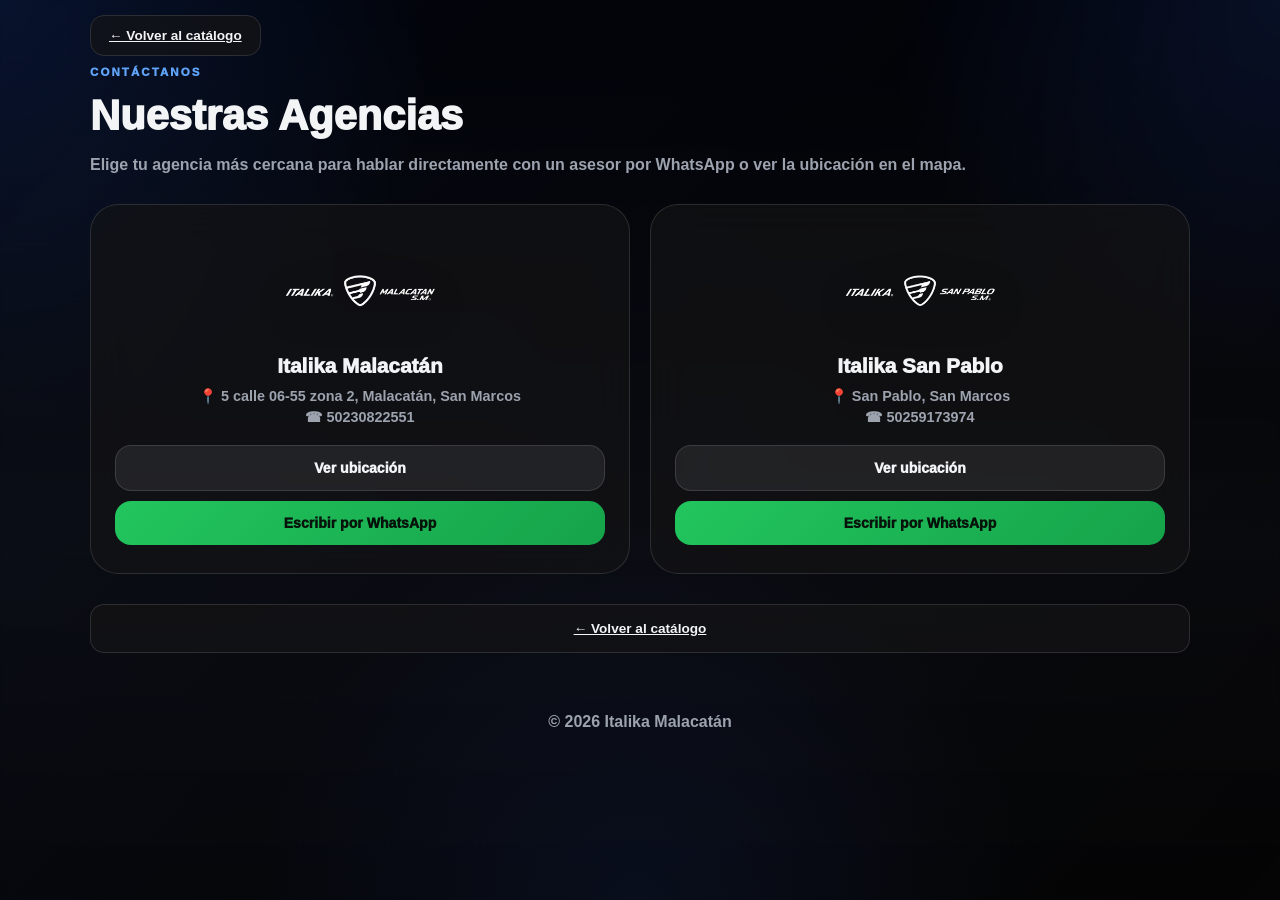
==== contactos.html @ 733f2125 "Add files via upload" ====
<!doctype html>
<html lang="es">
<head>
<meta charset="utf-8">
<meta name="viewport" content="width=device-width,initial-scale=1">
<title>Contactos y Agencias · Italika</title>

<link rel="icon" type="image/png" href="assets/img/logo-malacatan.png">

<link rel="stylesheet" href="styles.css?v=23">
</head>
<body>

<section class="agenciesView">
  <div class="agenciesTop">
    <a href="index.html" class="backBtn">← Volver al catálogo</a>
  </div>
  <div class="agenciesIntro">
    <span class="sectionEyebrow">Contáctanos</span>
    <h1>Nuestras Agencias</h1>
    <p class="muted">Elige tu agencia más cercana para hablar directamente con un asesor por WhatsApp o ver la ubicación en el mapa.</p>
  </div>

  <div class="agencyCardsWrap" id="agencyCardsWrap"></div>

  <a href="index.html" class="backBtn wide">← Volver al catálogo</a>
</section>

<script src="data.js?v=23"></script>
<script>
function waLinkAgencia(key){
  const a=agencias[key];
  return `https://wa.me/${a.telefono}?text=${encodeURIComponent('Hola, quiero información sobre motocicletas Italika.\nAgencia: '+a.nombre)}`;
}

function buildAgencyCards(){
  const wrap=document.querySelector("#agencyCardsWrap");
  const logos={malacatan:"assets/img/logo-malacatan.png",sanpablo:"assets/img/logo-sanpablo.png"};
  wrap.innerHTML=Object.keys(agencias).map(key=>{
    const a=agencias[key];
    return `<article class="agencyInfoCard">
      <div class="agencyLogoWrap"><img src="${logos[key]||''}" alt="Italika ${a.nombre}"></div>
      <h2>Italika ${a.nombre}</h2>
      <p class="agencyAddress">📍 ${a.direccion||''}</p>
      <p class="agencyPhone">☎ ${a.telefono}</p>
      <div class="agencyActions">
        ${a.mapsUrl?`<a class="agencyBtn maps" href="${a.mapsUrl}" target="_blank" rel="noopener">Ver ubicación</a>`:''}
        <a class="agencyBtn wa" href="${waLinkAgencia(key)}" target="_blank" rel="noopener">Escribir por WhatsApp</a>
      </div>
    </article>`;
  }).join("");
}

buildAgencyCards();
</script>

<footer>© 2026 Italika Malacatán</footer>
</body>
</html>
---- styles.css ----
* {
  box-sizing: border-box;
}

:root {
  /* Paleta Dark Mode con acentos Azul Marino */
  --bg: #050505;
  --card: rgba(20, 20, 22, 0.65);
  --card2: rgba(30, 30, 35, 0.78);
  --line: rgba(255, 255, 255, 0.12);
  --text: #f3f4f6;
  --muted: #9ca3af;
  
  /* Tonos Azul Marino para las estelas y botones */
  --blue: #1e3a8a; /* Azul marino profundo */
  --blue2: #2563eb; /* Azul un poco más claro para gradientes */
  --green: #34c759;
  
  /* Sombras oscuras e intensas */
  --shadow: 0 25px 60px rgba(0, 0, 0, 0.8);
  --shadow2: 0 10px 25px rgba(0, 0, 0, 0.6);
}

html {
  scroll-behavior: smooth;
}

body {
  margin: 0;
  font-family: -apple-system, BlinkMacSystemFont, "SF Pro Display", "Segoe UI", sans-serif;
  color: var(--text);
  overflow-x: hidden;
  background:
    radial-gradient(circle at top left, rgba(37, 99, 235, 0.15), transparent 28%),
    radial-gradient(circle at top right, rgba(30, 58, 138, 0.25), transparent 25%),
    linear-gradient(180deg, #000000, #0a0a0c 60%, #050505);
  min-height: 100vh;
}

body:before {
  content: "";
  position: fixed;
  inset: 0;
  z-index: -1;
  backdrop-filter: blur(1px);
  background:
    linear-gradient(130deg, rgba(30, 58, 138, 0.1), transparent),
    radial-gradient(circle at 50% 100%, rgba(30, 58, 138, 0.15), transparent 35%);
}

.hero {
  position: relative;
  width: min(1320px, calc(100% - 20px));
  margin: 10px auto 18px;
  padding: 40px 22px 34px;
  border-radius: 42px;
  overflow: hidden;
  background: linear-gradient(145deg, rgba(25, 25, 30, 0.6), rgba(10, 10, 12, 0.4));
  border: 1px solid var(--line);
  backdrop-filter: blur(34px) saturate(1.8);
  -webkit-backdrop-filter: blur(34px) saturate(1.8);
  box-shadow: var(--shadow);
  display: grid;
  grid-template-columns: 430px 1fr;
  align-items: center;
  gap: 10px;
}

/* Estela Azul Marino en el Hero */
.heroGlow {
  position: absolute;
  width: 340px;
  height: 340px;
  background: radial-gradient(circle, rgba(37, 99, 235, 0.35), rgba(30, 58, 138, 0.15), transparent 72%);
  filter: blur(28px);
  left: 70px;
  top: -30px;
  pointer-events: none;
  animation: glowMove 6s ease-in-out infinite alternate;
}

@keyframes glowMove {
  0% { transform: translateY(0) scale(1); }
  100% { transform: translateY(12px) scale(1.08); }
}

.brand {
  position: relative;
  z-index: 2;
  width: 100%;
  max-width: 420px;
  justify-self: center;
  object-fit: contain;
  filter:
    drop-shadow(0 0 35px rgba(37, 99, 235, 0.4))
    drop-shadow(0 0 70px rgba(30, 58, 138, 0.3))
    drop-shadow(0 20px 35px rgba(0, 0, 0, 0.5));
  animation: logoFloat 6s ease-in-out infinite;
}

@keyframes logoFloat {
  0%, 100% { transform: translateY(0); }
  50% { transform: translateY(-8px); }
}

.logoFade {
  animation: logoChange .55s ease;
}

@keyframes logoChange {
  0% { opacity: .1; transform: scale(.95); }
  100% { opacity: 1; transform: scale(1); }
}

.heroText {
  position: relative;
  z-index: 2;
  padding: 10px 10px 10px 20px;
}

.heroText p {
  margin: 0 0 12px;
  font-size: .78rem;
  letter-spacing: .35em;
  text-transform: uppercase;
  font-weight: 900;
  color: var(--muted);
}

.heroText h1 {
  margin: 0;
  font-size: clamp(2rem, 4.5vw, 4.2rem);
  line-height: .96;
  letter-spacing: -.08em;
  font-weight: 1000;
  max-width: 700px;
  color: #ffffff;
}

.wrap {
  width: min(1320px, calc(100% - 20px));
  margin: auto;
  padding-bottom: 70px;
  display: grid;
  gap: 18px;
}

.tools {
  display: grid;
  grid-template-columns: 1fr 220px;
  gap: 14px;
  margin-bottom: 18px;
}

.searchBox, select {
  height: 64px;
  border-radius: 24px;
  background: var(--card);
  border: 1px solid var(--line);
  backdrop-filter: blur(28px);
  -webkit-backdrop-filter: blur(28px);
  box-shadow: var(--shadow2);
}

.searchBox {
  display: flex;
  align-items: center;
  padding: 0 18px;
  gap: 12px;
}

.searchBox span {
  font-size: 1.6rem;
  color: var(--blue2);
}

.searchBox input {
  border: 0;
  outline: 0;
  background: transparent;
  width: 100%;
  height: 100%;
  font-size: 1rem;
  font-weight: 800;
  color: var(--text);
}

.searchBox input::placeholder {
  color: var(--muted);
}

select {
  padding: 0 16px;
  font-weight: 900;
  font-size: .95rem;
  color: var(--text);
}

select option {
  background: #111;
  color: #fff;
}

.cats {
  display: flex;
  gap: 10px;
  overflow: auto;
  padding: 2px 0 18px;
  scrollbar-width: none;
  justify-content: center;
}

.cats::-webkit-scrollbar {
  display: none;
}

.cat {
  border: 1px solid var(--line);
  background: rgba(25, 25, 30, 0.6);
  padding: 12px 16px;
  border-radius: 999px;
  font-weight: 900;
  cursor: pointer;
  white-space: nowrap;
  box-shadow: var(--shadow2);
  transition: .2s;
  color: var(--text);
}

.cat.active, .cat:hover {
  background: linear-gradient(135deg, var(--blue2), var(--blue));
  color: #fff;
  border-color: transparent;
  transform: translateY(-2px);
  box-shadow: 0 8px 20px rgba(30, 58, 138, 0.4);
}

.grid {
  display: grid;
  grid-template-columns: repeat(4, minmax(0, 1fr));
  gap: 18px;
}

.card {
  position: relative;
  overflow: hidden;
  border-radius: 34px;
  padding: 14px;
  background: linear-gradient(180deg, rgba(30, 30, 35, 0.6), rgba(15, 15, 18, 0.4));
  border: 1px solid var(--line);
  backdrop-filter: blur(30px) saturate(1.8);
  -webkit-backdrop-filter: blur(30px) saturate(1.8);
  box-shadow: var(--shadow);
  transition: .28s ease;
}

.card:before {
  content: "";
  position: absolute;
  inset: 0;
  background: linear-gradient(145deg, rgba(255, 255, 255, 0.05), transparent 35%);
  pointer-events: none;
}

.card:hover {
  transform: translateY(-8px) scale(1.01);
  border-color: rgba(37, 99, 235, 0.4);
  box-shadow: 0 20px 40px rgba(30, 58, 138, 0.25);
}

.photo {
  height: 220px;
  border-radius: 28px;
  background: linear-gradient(180deg, #18181b, #09090b);
  display: grid;
  place-items: center;
  overflow: hidden;
  position: relative;
  border: 1px solid rgba(255,255,255,0.03);
}

.photo:before {
  content: "";
  position: absolute;
  width: 180px;
  height: 180px;
  border-radius: 50%;
  background: radial-gradient(circle, rgba(37, 99, 235, 0.15), transparent 72%);
}

.photo img {
  position: relative;
  z-index: 2;
  width: 100%;
  height: 100%;
  object-fit: contain;
  filter: drop-shadow(0 20px 25px rgba(0, 0, 0, 0.6));
}

.tag {
  display: inline-flex;
  align-items: center;
  gap: 6px;
  padding: 8px 12px;
  border-radius: 999px;
  background: rgba(37, 99, 235, 0.15);
  color: #60a5fa; /* Azul claro para legibilidad */
  font-size: .75rem;
  font-weight: 1000;
  border: 1px solid rgba(37, 99, 235, 0.2);
}

.card h3 {
  margin: 14px 0 6px;
  font-size: 1.45rem;
  letter-spacing: -.05em;
  text-align: center;
  color: #ffffff;
}

.detail {
  margin: 0;
  text-align: center;
  font-size: .92rem;
  font-weight: 700;
  color: var(--muted);
  min-height: 38px;
}

.price {
  margin: 14px auto;
  width: max-content;
  padding: 12px 18px;
  border-radius: 999px;
  background: linear-gradient(135deg, var(--blue2), var(--blue));
  color: #fff;
  font-weight: 1000;
  font-size: 1rem;
  box-shadow: 0 10px 24px rgba(30, 58, 138, 0.4);
}

.oldPrice, .oldModal {
  display: block;
  color: #ef4444; /* Rojo vibrante */
  text-decoration: line-through;
  font-size: .82rem;
  margin-bottom: 3px;
}

.discountTag {
  display: inline-block;
  margin-left: 5px;
  padding: 3px 8px;
  border-radius: 999px;
  background: var(--green);
  color: #fff;
  font-size: .68rem;
  font-weight: 1000;
}

.interest, .primary {
  width: 100%;
  border: 0;
  border-radius: 20px;
  padding: 15px;
  background: linear-gradient(135deg, var(--blue2), var(--blue));
  color: #fff;
  font-size: 1rem;
  font-weight: 1000;
  cursor: pointer;
  box-shadow: 0 14px 28px rgba(30, 58, 138, 0.3);
  transition: .2s ease;
}

.interest:hover, .primary:hover {
  filter: brightness(1.1);
  box-shadow: 0 16px 32px rgba(37, 99, 235, 0.4);
}

.floatStack {
  position: fixed;
  right: 18px;
  bottom: 18px;
  display: grid;
  gap: 12px;
  z-index: 50;
}

.float {
  width: 66px;
  height: 66px;
  border-radius: 24px;
  border: 1px solid var(--line);
  backdrop-filter: blur(24px);
  box-shadow: 0 18px 40px rgba(0, 0, 0, 0.5);
  font-size: 1.55rem;
  color: #fff;
  cursor: pointer;
}

.calc { background: linear-gradient(135deg, #3f3f46, #18181b); }
.phone { background: linear-gradient(135deg, #10b981, #047857); }

/* Dialogs y Modales */
.dialog {
  width: min(950px, calc(100% - 22px));
  border-radius: 38px;
  border: 1px solid rgba(255, 255, 255, 0.15);
  background: linear-gradient(180deg, rgba(30, 30, 35, 0.85), rgba(15, 15, 18, 0.75));
  backdrop-filter: blur(34px) saturate(1.9);
  -webkit-backdrop-filter: blur(34px) saturate(1.9);
  box-shadow: 0 35px 100px rgba(0, 0, 0, 0.8);
  padding: 22px;
  color: var(--text);
}

.dialog::backdrop {
  background: rgba(0, 0, 0, 0.6);
  backdrop-filter: blur(14px);
}

.small { width: min(560px, calc(100% - 22px)); }

.x {
  position: absolute;
  top: 16px;
  right: 16px;
  width: 40px;
  height: 40px;
  border: 1px solid var(--line);
  border-radius: 50%;
  background: rgba(255, 255, 255, 0.05);
  color: #fff;
  font-size: 1.6rem;
  cursor: pointer;
  transition: .2s;
}

.x:hover { background: rgba(255, 255, 255, 0.15); }

.dialogGrid {
  display: grid;
  grid-template-columns: 1fr 1fr;
  gap: 22px;
}

.bigPhoto {
  border-radius: 30px;
  background: linear-gradient(180deg, #18181b, #09090b);
  min-height: 390px;
  display: grid;
  place-items: center;
  overflow: hidden;
  border: 1px solid var(--line);
}

.bigPhoto img {
  width: 100%;
  height: 100%;
  object-fit: contain;
  filter: drop-shadow(0 24px 30px rgba(0, 0, 0, 0.6));
}

.pill {
  display: inline-block;
  padding: 9px 14px;
  border-radius: 999px;
  background: rgba(37, 99, 235, 0.15);
  color: #60a5fa;
  font-weight: 1000;
  border: 1px solid rgba(37, 99, 235, 0.3);
}

.muted { color: var(--muted); font-weight: 700; }

.priceBox, .result {
  padding: 18px;
  border-radius: 28px;
  background: rgba(20, 20, 25, 0.6);
  border: 1px solid var(--line);
  box-shadow: inset 0 2px 10px rgba(0,0,0,0.5);
  margin: 18px 0;
}

.priceBox strong, .result strong { font-size: 2.2rem; color: #fff; }

.agency, .payOption, .bankBtn {
  width: 100%;
  border-radius: 24px;
  border: 1px solid var(--line);
  background: rgba(30, 30, 35, 0.6);
  color: #fff;
  padding: 16px;
  font-weight: 1000;
  cursor: pointer;
  box-shadow: var(--shadow2);
  transition: .2s;
}

.agency:hover, .payOption:hover, .bankBtn:hover {
  background: rgba(45, 45, 50, 0.8);
  border-color: rgba(37, 99, 235, 0.4);
}

.agency {
  display: flex;
  align-items: center;
  justify-content: center;
  gap: 12px;
  min-height: 86px;
  margin-top: 10px;
}

.agency img {
  max-width: 190px;
  max-height: 58px;
  object-fit: contain;
  filter: brightness(0) invert(1); /* Pone logos en blanco */
}

.payOption {
  display: flex;
  flex-direction: column;
  align-items: flex-start;
  gap: 5px;
  margin-top: 10px;
}

.payOption span {
  color: var(--muted);
  font-size: .92rem;
}

.bankGrid {
  display: grid;
  grid-template-columns: repeat(2, 1fr);
  gap: 10px;
  margin-top: 12px;
}

.bankBtn { min-height: 55px; }

.hidden { display: none !important; }

.calcInput {
  width: 100%;
  height: 60px;
  border-radius: 22px;
  border: 1px solid var(--line);
  background: rgba(15, 15, 20, 0.8);
  color: #fff;
  padding: 0 16px;
  font-size: 1.1rem;
  font-weight: 900;
  outline: 0;
}

/* Loader */
.loadingDialog {
  width: min(470px, calc(100% - 22px));
  text-align: center;
}

.loadingBox {
  display: grid;
  place-items: center;
  gap: 15px;
}

.loaderPhone {
  width: 88px;
  height: 88px;
  border-radius: 28px;
  display: grid;
  place-items: center;
  font-size: 2rem;
  color: #fff;
  background: linear-gradient(135deg, var(--blue2), var(--blue));
  box-shadow: 0 18px 50px rgba(30, 58, 138, 0.4);
  animation: pulsePhone 1.1s ease-in-out infinite;
}

.jumpDots { display: flex; gap: 10px; }
.jumpDots span {
  width: 12px;
  height: 12px;
  border-radius: 50%;
  background: #60a5fa;
  animation: jumpDot .75s ease-in-out infinite;
}
.jumpDots span:nth-child(2) { animation-delay: .12s; }
.jumpDots span:nth-child(3) { animation-delay: .24s; }

@keyframes pulsePhone {
  0%, 100% { transform: scale(1); }
  50% { transform: scale(1.08); }
}

@keyframes jumpDot {
  0%, 100% { transform: translateY(0); opacity: .4; }
  50% { transform: translateY(-12px); opacity: 1; }
}

footer {
  text-align: center;
  padding-bottom: 24px;
  color: var(--muted);
  font-weight: 700;
}

/* Categorías y Catálogos Generales */
.catalogHeader {
  display: grid;
  grid-template-columns: .65fr 1fr;
  gap: 18px;
  align-items: end;
  padding: 18px;
  border-radius: 34px;
  background: linear-gradient(145deg, rgba(25, 25, 30, 0.6), rgba(10, 10, 12, 0.3));
  border: 1px solid var(--line);
  backdrop-filter: blur(30px) saturate(1.9);
  -webkit-backdrop-filter: blur(30px) saturate(1.9);
  box-shadow: var(--shadow);
}

.sectionEyebrow {
  display: inline-block;
  color: #60a5fa;
  font-weight: 1000;
  text-transform: uppercase;
  letter-spacing: .18em;
  font-size: .72rem;
  margin-bottom: 6px;
}

.catalogHeader h2 {
  margin: 0;
  font-size: clamp(1.8rem, 4vw, 3.6rem);
  line-height: .95;
  letter-spacing: -.07em;
  color: #fff;
}

.catalogHeader .tools { margin: 0; }

.categoryCards {
  display: grid;
  grid-template-columns: repeat(4, minmax(0, 1fr));
  gap: 14px;
  margin: 20px 0;
}

.categoryTile {
  border: 1px solid var(--line) !important;
  border-radius: 24px !important;
  padding: 16px !important;
  background: linear-gradient(180deg, rgba(30, 30, 35, 0.6), rgba(15, 15, 18, 0.4)) !important;
  box-shadow: var(--shadow2) !important;
  backdrop-filter: blur(24px) saturate(1.8);
  -webkit-backdrop-filter: blur(24px) saturate(1.8);
  display: flex !important;
  align-items: center !important;
  gap: 12px !important;
  text-align: left !important;
  cursor: pointer !important;
  color: #fff !important;
  font-family: inherit !important;
  transition: all .25s ease !important;
}

.categoryTile:hover, .categoryTile.active {
  transform: translateY(-4px) !important;
  background: linear-gradient(135deg, rgba(37, 99, 235, 0.68), rgba(30, 58, 138, 0.68)) !important;
  border-color: rgba(96, 165, 250, 0.4) !important;
  box-shadow: 0 12px 24px rgba(30, 58, 138, 0.35) !important;
}

.tileIcon {
  width: 46px !important;
  height: 46px !important;
  display: grid !important;
  place-items: center !important;
  border-radius: 16px !important;
  background: rgba(255, 255, 255, 0.08) !important;
  font-size: 1.4rem !important;
  transition: background 0.2s;
}

.categoryTile:hover .tileIcon, .categoryTile.active .tileIcon {
  background: rgba(0, 0, 0, 0.25) !important;
}

.tileText { display: flex; flex-direction: column; }
.tileText b {
  display: block !important;
  font-size: 0.98rem !important;
  font-weight: 800 !important;
  line-height: 1.2;
}
.tileText small {
  color: var(--muted) !important;
  font-weight: 600 !important;
  font-size: 0.8rem !important;
}

.categoryTile:hover .tileText small, .categoryTile.active .tileText small {
  color: rgba(255, 255, 255, 0.8) !important;
}

.groupedCatalog { display: grid; gap: 28px; }

.categorySection {
  border-radius: 38px;
  padding: 18px;
  background: linear-gradient(145deg, rgba(25, 25, 30, 0.5), rgba(10, 10, 12, 0.3));
  border: 1px solid var(--line);
  box-shadow: var(--shadow);
  backdrop-filter: blur(32px) saturate(1.9);
  -webkit-backdrop-filter: blur(32px) saturate(1.9);
}

.groupTitle {
  display: flex;
  justify-content: space-between;
  align-items: center;
  gap: 14px;
  margin-bottom: 16px;
}

.groupName { display: flex; align-items: center; gap: 13px; }

.groupIcon {
  width: 54px;
  height: 54px;
  display: grid;
  place-items: center;
  border-radius: 20px;
  background: rgba(37, 99, 235, 0.15);
  border: 1px solid rgba(37, 99, 235, 0.2);
  box-shadow: var(--shadow2);
  font-size: 1.5rem;
  color: #60a5fa;
}

.groupTitle span:not(.groupIcon) {
  color: #60a5fa;
  text-transform: uppercase;
  letter-spacing: .16em;
  font-size: .72rem;
  font-weight: 1000;
}

.groupTitle h2 { margin: 2px 0 0; font-size: clamp(1.5rem, 3vw, 2.6rem); letter-spacing: -.06em; color: #fff;}

.seeGroup {
  border: 1px solid rgba(37, 99, 235, 0.3);
  border-radius: 999px;
  background: rgba(30, 58, 138, 0.2);
  color: #60a5fa;
  padding: 12px 16px;
  font-weight: 1000;
  cursor: pointer;
  transition: .2s;
}

.seeGroup:hover {
  background: var(--blue2);
  color: white;
  border-color: var(--blue2);
  box-shadow: 0 4px 15px rgba(37, 99, 235, 0.4);
}

.emptyState {
  padding: 34px;
  border-radius: 30px;
  text-align: center;
  background: rgba(25, 25, 30, 0.5);
  border: 1px solid var(--line);
  font-weight: 900;
  color: var(--muted);
}

/* Novedades Section */
.novedadesSection { margin-bottom: 24px; }
.novedadesGrid {
  display: grid;
  grid-template-columns: repeat(3, 1fr);
  gap: 20px;
  margin-top: 16px;
}

.novedadCard {
  background: linear-gradient(180deg, rgba(30, 30, 35, 0.75), rgba(15, 15, 18, 0.45));
  border: 1px solid var(--line);
  border-radius: 32px;
  padding: 16px;
  display: flex;
  flex-direction: column;
  gap: 12px;
  box-shadow: var(--shadow);
  backdrop-filter: blur(20px);
  -webkit-backdrop-filter: blur(20px);
  transition: transform 0.25s ease;
}

.novedadCard:hover {
  transform: translateY(-4px);
  border-color: rgba(37, 99, 235, 0.4);
}

.novedadHeader { display: flex; flex-direction: column; gap: 4px; }

.badgePlataforma {
  width: max-content;
  font-size: 0.7rem;
  font-weight: 1000;
  padding: 4px 10px;
  border-radius: 999px;
  color: white;
  text-transform: uppercase;
  letter-spacing: 0.05em;
}

.badgePlataforma.fb { background: #1877f2; box-shadow: 0 4px 12px rgba(24, 119, 242, 0.25); }
.badgePlataforma.tk { background: #000000; border: 1px solid rgba(255, 255, 255, 0.2); box-shadow: 0 4px 12px rgba(0, 0, 0, 0.25); }

.novedadCard h3 { margin: 4px 0 0; font-size: 1.3rem; font-weight: 1000; letter-spacing: -0.03em; color: #fff;}

.previewMedia {
  position: relative;
  width: 100%;
  height: 180px;
  border-radius: 22px;
  overflow: hidden;
  background: #000;
  display: flex;
  align-items: center;
  justify-content: center;
  box-shadow: var(--shadow2);
  border: 1px solid rgba(255, 255, 255, 0.05);
}

.previewMedia img {
  width: 100%;
  height: 100%;
  object-fit: cover;
  opacity: 0.75;
  transition: transform 0.3s ease;
}

.novedadCard:hover .previewMedia img { transform: scale(1.04); opacity: 0.9; }

.mediaOverlay {
  position: absolute;
  inset: 0;
  background: linear-gradient(0deg, rgba(0,0,0,0.8) 0%, transparent 60%);
  z-index: 2;
  display: flex;
  align-items: flex-end;
  padding: 10px;
}

.mediaTag {
  background: rgba(0, 0, 0, 0.5);
  backdrop-filter: blur(10px);
  -webkit-backdrop-filter: blur(10px);
  color: white;
  font-size: 0.72rem;
  font-weight: 900;
  padding: 4px 8px;
  border-radius: 8px;
  border: 1px solid rgba(255, 255, 255, 0.15);
}

.playButton {
  position: absolute;
  width: 50px;
  height: 50px;
  background: rgba(255, 255, 255, 0.9);
  color: #000;
  border-radius: 50%;
  display: grid;
  place-items: center;
  font-size: 1.2rem;
  font-weight: bold;
  z-index: 3;
  box-shadow: 0 8px 20px rgba(0,0,0,0.5);
  padding-left: 3px;
  transition: .2s;
}

.novedadCard:hover .playButton { background: #fff; transform: scale(1.1); }

.novedadTexto {
  margin: 0;
  font-size: 0.88rem;
  font-weight: 700;
  line-height: 1.4;
  color: var(--muted);
  display: -webkit-box;
  -webkit-line-clamp: 3;
  -webkit-box-orient: vertical;
  overflow: hidden;
  min-height: 54px;
}

.novedadFooter {
  display: flex;
  align-items: center;
  justify-content: space-between;
  margin-top: auto;
  padding-top: 8px;
  border-top: 1px solid rgba(255, 255, 255, 0.06);
}

.interaccion { font-size: 0.8rem; font-weight: 800; color: var(--muted); }

.novedadBtn {
  text-decoration: none;
  font-weight: 1000;
  font-size: 0.8rem;
  padding: 8px 14px;
  border-radius: 14px;
  color: white;
  box-shadow: var(--shadow2);
}

.novedadBtn.fb { background: linear-gradient(135deg, #1877f2, #0a66d6); }
.novedadBtn.tk { background: linear-gradient(135deg, #222, #000); border: 1px solid rgba(255,255,255,0.15); }

/* iOS Dock */
.iosDock {
  position: fixed;
  left: 50%;
  bottom: 16px;
  transform: translateX(-50%);
  z-index: 60;
  display: flex;
  gap: 10px;
  padding: 10px;
  border-radius: 28px;
  background: rgba(20, 20, 25, 0.75);
  border: 1px solid var(--line);
  box-shadow: 0 20px 50px rgba(0, 0, 0, 0.8);
  backdrop-filter: blur(28px) saturate(1.9);
  -webkit-backdrop-filter: blur(28px) saturate(1.9);
}

.dockBtn {
  border: 0;
  min-width: 118px;
  border-radius: 20px;
  padding: 10px 14px;
  display: flex;
  align-items: center;
  justify-content: center;
  gap: 8px;
  font-weight: 1000;
  color: white;
  cursor: pointer;
  transition: .2s;
}

.dockBtn:hover { filter: brightness(1.15); transform: translateY(-2px); }
.dockBtn span { font-size: 1.25rem; }
.dockBtn.calc { background: linear-gradient(135deg, #3f3f46, #18181b); border: 1px solid rgba(255,255,255,0.1); }
.dockBtn.phone { background: linear-gradient(135deg, #10b981, #047857); }
.dockBtn.fb { background: linear-gradient(135deg, #1877f2, #145dbf); }
.dockBtn.tk { background: linear-gradient(135deg, #222, #000); color: #fff; text-shadow: 0 0 2px #fe2c55; border: 1px solid rgba(255,255,255,0.1); }

/* Cinta Agotadas */
.card.is-agotada {
  position: relative;
  overflow: hidden !important;
  border-color: rgba(239, 68, 68, 0.3) !important;
  background: linear-gradient(180deg, rgba(30, 15, 15, 0.6), rgba(15, 10, 10, 0.4)) !important;
}

.card.is-agotada .photo img { filter: grayscale(1) blur(0.5px) opacity(0.35); }
.card.is-agotada .interest { background: #3f3f46 !important; box-shadow: none !important; cursor: not-allowed; opacity: 0.6; }

.badgeAgotado {
  position: absolute;
  top: 16px;
  right: -34px;
  z-index: 25;
  background: linear-gradient(135deg, #d32f2f, #991b1b);
  color: #ffffff;
  font-size: 0.68rem;
  font-weight: 900;
  text-transform: uppercase;
  text-align: center;
  width: 125px;
  padding: 5px 0;
  transform: rotate(45deg);
  box-shadow: 0 2px 10px rgba(0,0,0,0.5);
  letter-spacing: 0.06em;
  border: 1px solid rgba(255, 255, 255, 0.15);
}

/* Ficha técnica en modal de moto */
.specsSection { margin-top: 22px; padding-top: 18px; border-top: 1px solid var(--line); }
.specsSection h4 {
  margin: 0 0 12px;
  font-size: .78rem;
  text-transform: uppercase;
  letter-spacing: .14em;
  font-weight: 1000;
  color: #60a5fa;
}
.specUso { margin: 0 0 14px; color: var(--text); font-weight: 700; font-size: .92rem; line-height: 1.45; }
.specGrid {
  display: grid;
  grid-template-columns: repeat(2, minmax(0,1fr));
  gap: 8px 16px;
}
.specRow {
  display: flex;
  justify-content: space-between;
  gap: 10px;
  padding: 9px 0;
  border-bottom: 1px dashed rgba(255,255,255,0.08);
  font-size: .85rem;
}
.specRow span { color: var(--muted); font-weight: 700; }
.specRow b { color: #fff; font-weight: 900; text-align: right; }
.specNota {
  margin: 14px 0 0;
  font-size: .8rem;
  color: #fbbf24;
  font-weight: 700;
  line-height: 1.4;
}
.specLink {
  display: inline-block;
  margin-top: 16px;
  color: #60a5fa;
  font-weight: 1000;
  font-size: .85rem;
  text-decoration: none;
  border-bottom: 1px solid rgba(96,165,250,0.4);
}
.specLink:hover { color: #fff; border-color: #fff; }

/* Precio en rango (varios colores) */
.fromTag {
  display: block;
  font-size: .68rem;
  text-transform: uppercase;
  letter-spacing: .1em;
  opacity: .85;
  margin-bottom: 2px;
}

/* Selector de color */
.colorOptBtn:disabled { opacity: .45; cursor: not-allowed; }

/* ---------- Menú hamburguesa ---------- */
.menuBtn {
  position: absolute;
  top: 22px;
  left: 22px;
  z-index: 5;
  width: 46px;
  height: 46px;
  border-radius: 14px;
  border: 1px solid var(--line);
  background: rgba(20, 20, 22, 0.7);
  backdrop-filter: blur(10px);
  display: flex;
  flex-direction: column;
  align-items: center;
  justify-content: center;
  gap: 5px;
  cursor: pointer;
  text-decoration: none;
  transition: background .2s, transform .2s;
}
.menuBtn:hover { background: rgba(37, 99, 235, 0.25); transform: translateY(-1px); }
.menuBtn span { width: 20px; height: 2px; border-radius: 2px; background: #fff; display: block; }

/* ---------- Página de Contactos / Agencias (contactos.html) ---------- */
.agenciesView { width: min(1100px, calc(100% - 32px)); margin: 0 auto; padding: 26px 0 60px; }

.agenciesTop { margin-bottom: 18px; }
.backBtn {
  background: rgba(20, 20, 22, 0.7);
  border: 1px solid var(--line);
  color: var(--text);
  font-weight: 900;
  font-size: .85rem;
  padding: 12px 18px;
  border-radius: 14px;
  cursor: pointer;
  transition: background .2s, transform .2s;
}
.backBtn:hover { background: rgba(37, 99, 235, 0.25); transform: translateY(-1px); }
.backBtn.wide { display: block; width: 100%; margin-top: 30px; text-align: center; padding: 16px; }

.agenciesIntro { margin: 8px 0 30px; }
.agenciesIntro h1 { margin: 8px 0 10px; font-size: clamp(1.8rem, 4vw, 2.6rem); font-weight: 1000; }

.agencyCardsWrap {
  display: grid;
  grid-template-columns: repeat(auto-fit, minmax(300px, 1fr));
  gap: 20px;
}

.agencyInfoCard {
  background: var(--card);
  border: 1px solid var(--line);
  border-radius: 28px;
  padding: 28px 24px;
  backdrop-filter: blur(20px);
  text-align: center;
}
.agencyLogoWrap { display: flex; justify-content: center; margin-bottom: 14px; }
.agencyLogoWrap img { width: 160px; max-width: 60%; object-fit: contain; filter: drop-shadow(0 10px 20px rgba(0,0,0,.4)); }
.agencyInfoCard h2 { margin: 0 0 10px; font-size: 1.3rem; font-weight: 1000; }
.agencyAddress, .agencyPhone { margin: 4px 0; color: var(--muted); font-size: .9rem; font-weight: 700; }
.agencyActions { display: flex; flex-direction: column; gap: 10px; margin-top: 20px; }
.agencyBtn {
  display: block;
  padding: 14px;
  border-radius: 16px;
  font-weight: 1000;
  font-size: .88rem;
  text-decoration: none;
  transition: transform .2s, filter .2s;
}
.agencyBtn:hover { transform: translateY(-2px); filter: brightness(1.1); }
.agencyBtn.maps { background: rgba(255,255,255,0.08); border: 1px solid var(--line); color: var(--text); }
.agencyBtn.wa { background: linear-gradient(135deg,#22c55e,#16a34a); color: #05130a; }

/* Responsive Media Queries consolidadas */
@media(max-width: 1100px) {
  .grid { grid-template-columns: repeat(3, 1fr); }
  .hero { grid-template-columns: 1fr; text-align: center; }
  .heroText { padding: 0; }
  .catalogHeader { grid-template-columns: 1fr; }
  .categoryCards { grid-template-columns: repeat(3, minmax(0, 1fr)); }
  .novedadesGrid { grid-template-columns: repeat(2, 1fr); }
}

@media(max-width: 760px) {
  .tools { grid-template-columns: 1fr; }
  .grid { grid-template-columns: repeat(2, 1fr); }
  .dialogGrid { grid-template-columns: 1fr; }
  .bigPhoto { min-height: 270px; }
  .specGrid { grid-template-columns: 1fr; }
  .hero { border-radius: 0 0 36px 36px; width: 100%; margin: 0 0 16px; }
  .heroText h1 { font-size: 2.6rem; }
  .categoryCards { grid-template-columns: repeat(2, minmax(0, 1fr)); }
  .catalogHeader { padding: 14px; border-radius: 28px; }
  .groupTitle { align-items: flex-start; flex-direction: column; }
  .seeGroup { width: 100%; }
  .novedadesGrid { grid-template-columns: 1fr; }
  .iosDock { flex-wrap: wrap; justify-content: center; width: calc(100% - 24px); }
  .dockBtn { min-width: calc(50% - 6px); flex: 1; }
  #dynamicSocialBtns { width: 100%; display: flex; gap: 10px; }
  #dynamicSocialBtns .dockBtn { min-width: 0; flex: 1; }
}

@media(max-width: 480px) {
  .grid { grid-template-columns: 1fr; }
  .photo { height: 240px; }
  .bankGrid { grid-template-columns: 1fr; }
  .heroText h1 { font-size: 2.15rem; }
  .categoryCards { grid-template-columns: 1fr; }
  .categoryTile { padding: 14px !important; }
}
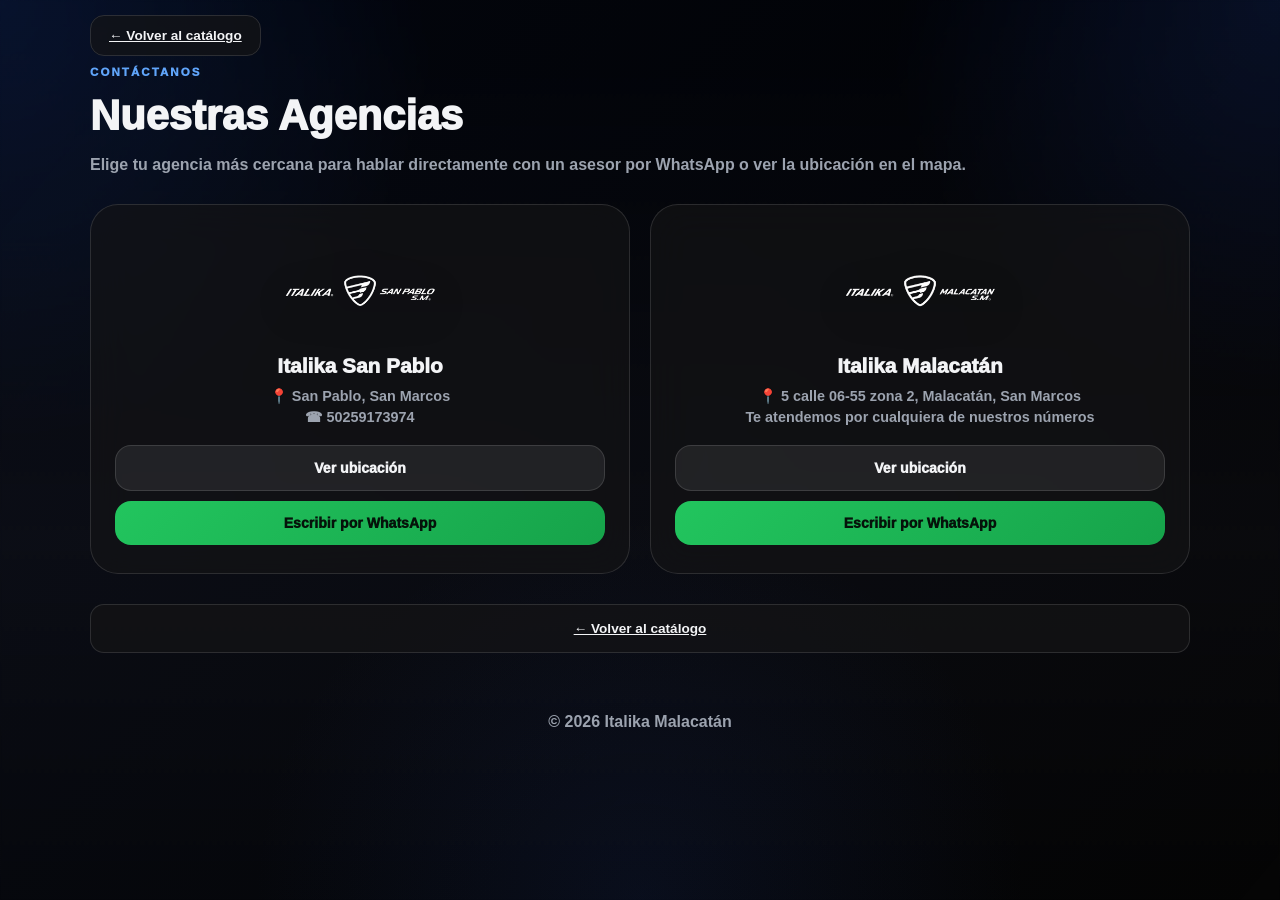
==== commit 534c3720: "Add files via upload" ====
--- a/contactos.html
+++ b/contactos.html
@@ -7,7 +7,7 @@
 
 <link rel="icon" type="image/png" href="assets/img/logo-malacatan.png">
 
-<link rel="stylesheet" href="styles.css?v=23">
+<link rel="stylesheet" href="styles.css?v=24">
 </head>
 <body>
 
@@ -26,11 +26,13 @@
   <a href="index.html" class="backBtn wide">← Volver al catálogo</a>
 </section>
 
-<script src="data.js?v=23"></script>
+<script src="data.js?v=24"></script>
 <script>
-function waLinkAgencia(key){
+function openWaAgencia(key){
   const a=agencias[key];
-  return `https://wa.me/${a.telefono}?text=${encodeURIComponent('Hola, quiero información sobre motocicletas Italika.\nAgencia: '+a.nombre)}`;
+  const tel=getAgencyPhone(key);
+  const msg=encodeURIComponent('Hola, quiero información sobre motocicletas Italika.\nAgencia: '+a.nombre);
+  window.open(`https://wa.me/${tel}?text=${msg}`,'_blank');
 }
 
 function buildAgencyCards(){
@@ -38,17 +40,19 @@
   const logos={malacatan:"assets/img/logo-malacatan.png",sanpablo:"assets/img/logo-sanpablo.png"};
   wrap.innerHTML=Object.keys(agencias).map(key=>{
     const a=agencias[key];
+    const telText=a.telefonos.length>1?"Te atendemos por cualquiera de nuestros números":("☎ "+a.telefonos[0]);
     return `<article class="agencyInfoCard">
       <div class="agencyLogoWrap"><img src="${logos[key]||''}" alt="Italika ${a.nombre}"></div>
       <h2>Italika ${a.nombre}</h2>
       <p class="agencyAddress">📍 ${a.direccion||''}</p>
-      <p class="agencyPhone">☎ ${a.telefono}</p>
+      <p class="agencyPhone">${telText}</p>
       <div class="agencyActions">
         ${a.mapsUrl?`<a class="agencyBtn maps" href="${a.mapsUrl}" target="_blank" rel="noopener">Ver ubicación</a>`:''}
-        <a class="agencyBtn wa" href="${waLinkAgencia(key)}" target="_blank" rel="noopener">Escribir por WhatsApp</a>
+        <button class="agencyBtn wa" data-wa-key="${key}">Escribir por WhatsApp</button>
       </div>
     </article>`;
   }).join("");
+  wrap.querySelectorAll("[data-wa-key]").forEach(b=>b.onclick=()=>openWaAgencia(b.dataset.waKey));
 }
 
 buildAgencyCards();
--- a/styles.css
+++ b/styles.css
@@ -1121,11 +1121,15 @@
 .agencyActions { display: flex; flex-direction: column; gap: 10px; margin-top: 20px; }
 .agencyBtn {
   display: block;
+  width: 100%;
   padding: 14px;
   border-radius: 16px;
   font-weight: 1000;
   font-size: .88rem;
+  font-family: inherit;
   text-decoration: none;
+  border: none;
+  cursor: pointer;
   transition: transform .2s, filter .2s;
 }
 .agencyBtn:hover { transform: translateY(-2px); filter: brightness(1.1); }
